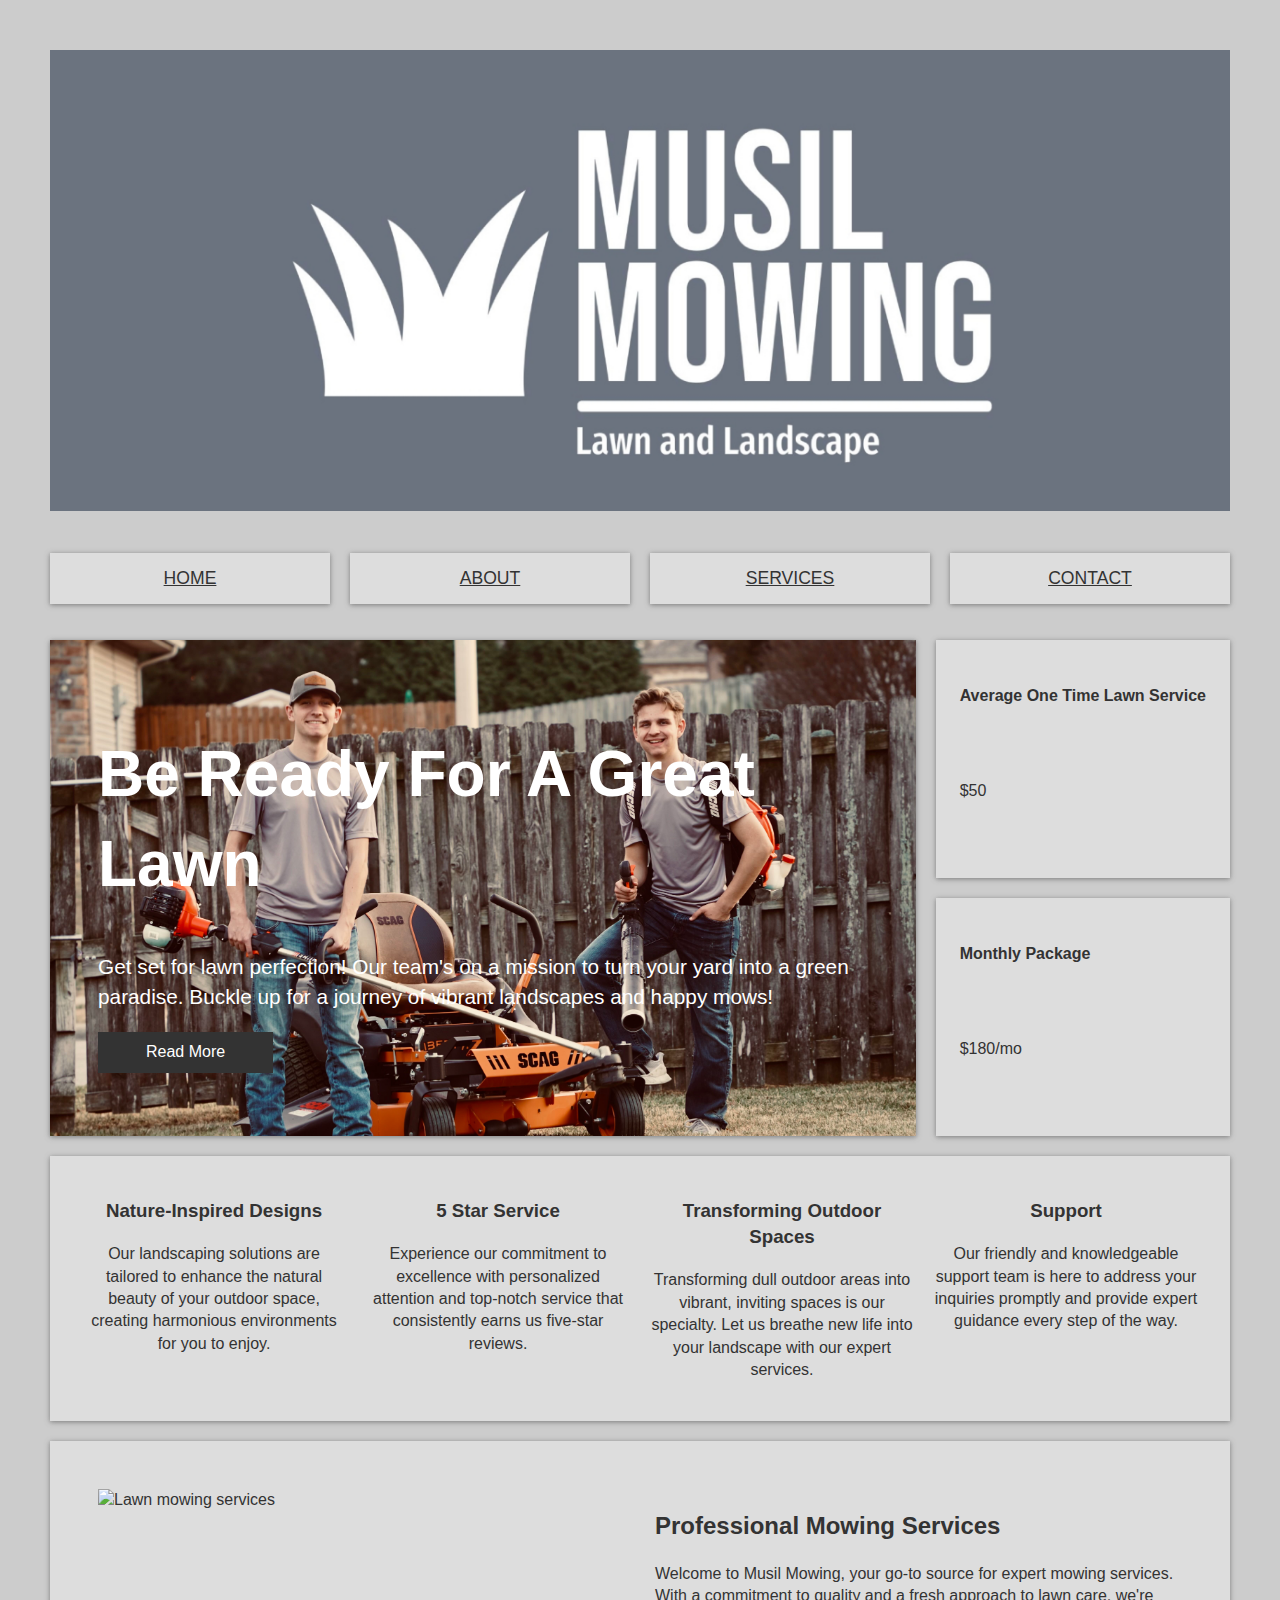
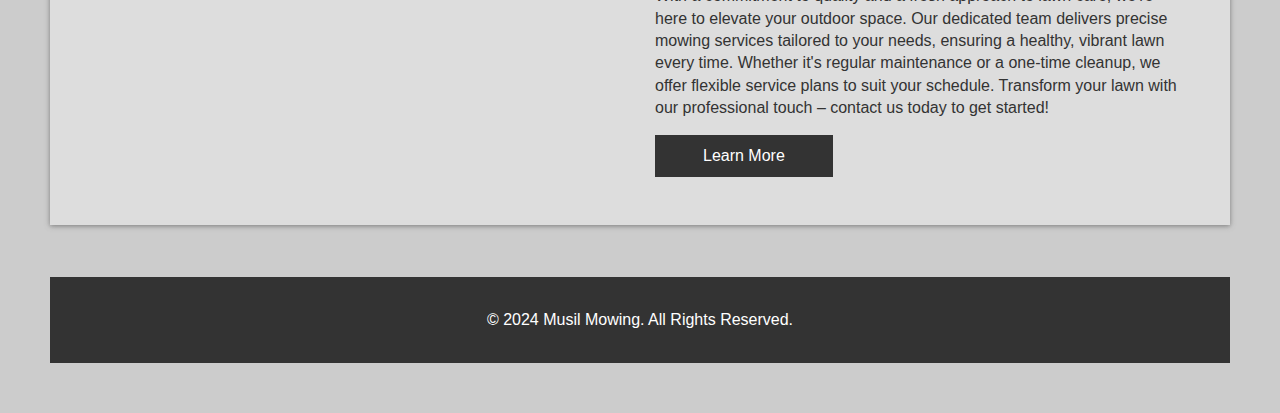
==== index.html @ 152cd3ea "better 2" ====
<!DOCTYPE html>
<html lang="en">

<head>
    <meta charset="UTF-8">
    <meta name="viewport" content="width=device-width, initial-scale=1.0">
    <title>Musil Mowing</title>
    <!-- Font Awesome for icons -->
    <script src="https://kit.fontawesome.com/f5851cfa09.js" crossorigin="anonymous"></script>
    <!-- Link to external stylesheet -->
    <link rel="stylesheet" href="styles.css">
</head>

<body>
    <div class="wrapper">
        <!-- Header Section with logo -->
        <header class="header">
            <img src="images/logo2.png" alt="Musil Mowing Logo">
        </header>

        <!-- Navigation Menu -->
        <nav class="main-nav">
            <ul>
                <li><a href="index.html">Home</a></li>
                <li><a href="About.html">About</a></li>
                <li><a href="services.html">Services</a></li>
                <li><a href="contacts.html">Contact</a></li>
            </ul>
        </nav>

        <!-- Top Section showcasing key content -->
        <section class="top-container">
            <header class="showcase">
                <h1>Be Ready For A Great Lawn</h1>
                <p>Get set for lawn perfection! Our team's on a mission to turn your yard into a green paradise. Buckle
                    up for a journey of vibrant landscapes and happy mows!</p>
                <a href="#" class="btn">Read More</a>
            </header>

            <!-- Price boxes -->
            <div class="top-box top-box-a">
                <h4>Average One Time Lawn Service</h4>
                <p class="price">$50</p>
            </div>
            <div class="top-box top-box-b">
                <h4>Monthly Package</h4>
                <p class="price">$180/mo</p>
            </div>
        </section>

        <!-- Service Highlight Boxes -->
        <section class="boxes">
            <div class="box">
                <i class="fa-solid fa-tree"></i>
                <h3>Nature-Inspired Designs</h3>
                <p>Our landscaping solutions are tailored to enhance the natural beauty of your outdoor space, creating
                    harmonious environments for you to enjoy.</p>
            </div>

            <div class="box">
                <i class="fa-solid fa-star"></i>
                <h3>5 Star Service</h3>
                <p>Experience our commitment to excellence with personalized attention and top-notch service that
                    consistently earns us five-star reviews.</p>
            </div>

            <div class="box">
                <i class="fa-solid fa-mountain-sun"></i>
                <h3>Transforming Outdoor Spaces</h3>
                <p>Transforming dull outdoor areas into vibrant, inviting spaces is our specialty. Let us breathe new
                    life into your landscape with our expert services.</p>
            </div>

            <div class="box">
                <i class="fa-solid fa-users"></i>
                <h3>Support</h3>
                <p>Our friendly and knowledgeable support team is here to address your inquiries promptly and provide
                    expert guidance every step of the way.</p>
            </div>
        </section>

        <!-- Information Section -->
        <section class="info">
            <img src="images/Lawn1.JPG" alt="Lawn mowing services">
            <div>
                <h2>Professional Mowing Services</h2>
                <p>Welcome to Musil Mowing, your go-to source for expert mowing services. With a commitment to quality
                    and a fresh approach to lawn care, we're here to elevate your outdoor space. Our dedicated team
                    delivers precise mowing services tailored to your needs, ensuring a healthy, vibrant lawn every
                    time. Whether it's regular maintenance or a one-time cleanup, we offer flexible service plans to
                    suit your schedule. Transform your lawn with our professional touch – contact us today to get
                    started!</p>
                <a href="#" class="btn">Learn More</a>
            </div>
        </section>

        <!-- Footer -->
        <footer>
            <p>&copy; 2024 Musil Mowing. All Rights Reserved.</p>
        </footer>
    </div>
</body>

</html>
---- styles.css ----
:root {
  --primary: #ddd;
  --dark: #333;
  --light: #fff;
  --shadow: 0 1px 5px rgba(104, 104, 104, 0.8);
}

html {
  box-sizing: border-box;
  font-family: Arial, Helvetica, sans-serif;
  color: var(--dark);
}

body {
  background: #ccc;
  margin: 0;
  padding: 50px;
  line-height: 1.4;
}

/* Buttons */
.btn {
  background-color: var(--dark);
  color: var(--light);
  padding: 0.6rem 3rem;
  text-decoration: none;
  border: 0;
  display: inline-block;
  text-align: center;
}

/* Wrapper for layouts */
.wrapper {
  display: grid;
  grid-gap: 20px;
  max-width: 1200px;
  margin: 0 auto;
}

/* Image settings */
img {
  max-width: 100%;
}

/* Main navigation */
.main-nav ul {
  display: grid;
  grid-gap: 20px;
  list-style: none;
  padding: 0;
  grid-template-columns: repeat(4, 1fr);
}

.main-nav a:hover {
  background-color: var(--dark);
  color: var(--light);
  text-decoration: none;
}

.main-nav a {
  background-color: var(--primary);
  display: block;
  padding: 0.8rem;
  text-align: center;
  color: var(--dark);
  text-transform: uppercase;
  font-size: 1.1rem;
  box-shadow: var(--shadow);
}

/* Top container for grid layout */
.top-container {
  display: grid;
  grid-gap: 20px;
  grid-template-areas:
    "showcases showcases top1"
    "showcases showcases top2";
}

/* Showcase area */
.showcase {
  grid-area: showcases;
  min-height: 400px;
  background-image: url(images/Brothers.JPG);
  background-size: cover;
  padding: 3rem;
  box-shadow: var(--shadow);
}

.showcase h1 {
  font-size: 4rem;
  color: var(--light);
}

.showcase p {
  font-size: 1.3rem;
  color: var(--light);
  margin-top: 10px;
}

/* Top boxes */
.top-box {
  background-color: var(--primary);
  display: grid;
  box-shadow: var(--shadow);
  padding: 1.5rem;
}

.top-box-a {
  grid-area: top1;
}

.top-box-b {
  grid-area: top2;
}

/* Boxes below top section */
.boxes {
  display: grid;
  grid-gap: 20px;
  grid-template-columns: repeat(auto-fit, minmax(200px, 1fr));
  background: var(--primary);
  text-align: center;
  padding: 1.5rem 2rem;
  box-shadow: var(--shadow);
}

.fa-solid {
  font-size: 4rem;
  color: green;
}

/* Info section */
.info {
  background: var(--primary);
  box-shadow: var(--shadow);
  display: grid;
  grid-gap: 30px;
  padding: 3rem;
  grid-template-columns: repeat(2, 1fr);
}

/* Footer */
footer {
  margin-top: 2rem;
  background: var(--dark);
  color: var(--light);
  text-align: center;
  padding: 1rem;
}

/* Socials on contact page */
.Socials {
  display: flex;
  justify-content: center;
  align-items: center;
  background-color: var(--primary);
  box-shadow: var(--shadow);
  padding: 20px;
  border-radius: 3rem;
  max-width: 300px;
  margin: 20px auto;
}

.Socials ul {
  display: flex;
  gap: 20px;
  list-style: none;
  padding: 0;
}

.Socials .fa-brands {
  color: green;
  font-size: 2.5rem;
}

.Socials a {
  display: flex;
  justify-content: center;
  align-items: center;
  text-decoration: none;
}

.Socials a:hover {
  color: #333;
  transition: color 0.3s ease-in-out;
}

.icons {
  list-style: none;
  position: relative;
  right: 4%;
}

.contactL li {
  list-style: none;
  text-align: center;
  background-color: var(--primary);
  box-shadow: var(--shadow);
  padding: 10px;
}

/* Map section */
.map {
  display: grid;
  box-shadow: var(--shadow);
  max-width: 200%;
  height: auto;
  float: right;
}

/* Services page cards */
.services {
  padding: 2rem;
  background: var(--primary);
  text-align: center;
  max-width: 1200px;
  margin: 0 auto;
  border-radius: 10px;
}

.service-card {
  background: var(--light);
  border: 1px solid var(--dark);
  /* border-radius: 10px; */
  padding: 1.5rem;
  margin: 1rem 0;
  box-shadow: var(--shadow);
  transition: transform 0.3s;
  display: inline-block;
  width: calc(33% - 2rem);
  vertical-align: top;
}

.service-card:hover {
  transform: translateY(-5px);
}

.service-card i {
  font-size: 2rem;
  color: green;
  margin-bottom: 0.5rem;
}

/* Responsive Adjustments */
@media (max-width: 900px) {
  .service-card {
    width: calc(50% - 2rem);
  }
}

@media (max-width: 600px) {
  .service-card {
    width: calc(100% - 2rem);
  }
}

@media (max-width: 700px) {
  .top-container {
    grid-template-areas:
      "showcases showcases"
      "top1 top2";
  }

  .main-nav ul {
    grid-template-columns: 1fr;
  }

  .info .btn {
    display: block;
    margin: auto;
    text-align: center;
  }
}

@media (max-width: 500px) {
  .top-container {
    grid-template-areas:
      "showcases"
      "top1"
      "top2";
  }

  .Socials .fa-brands {
    font-size: 2rem;
  }
}
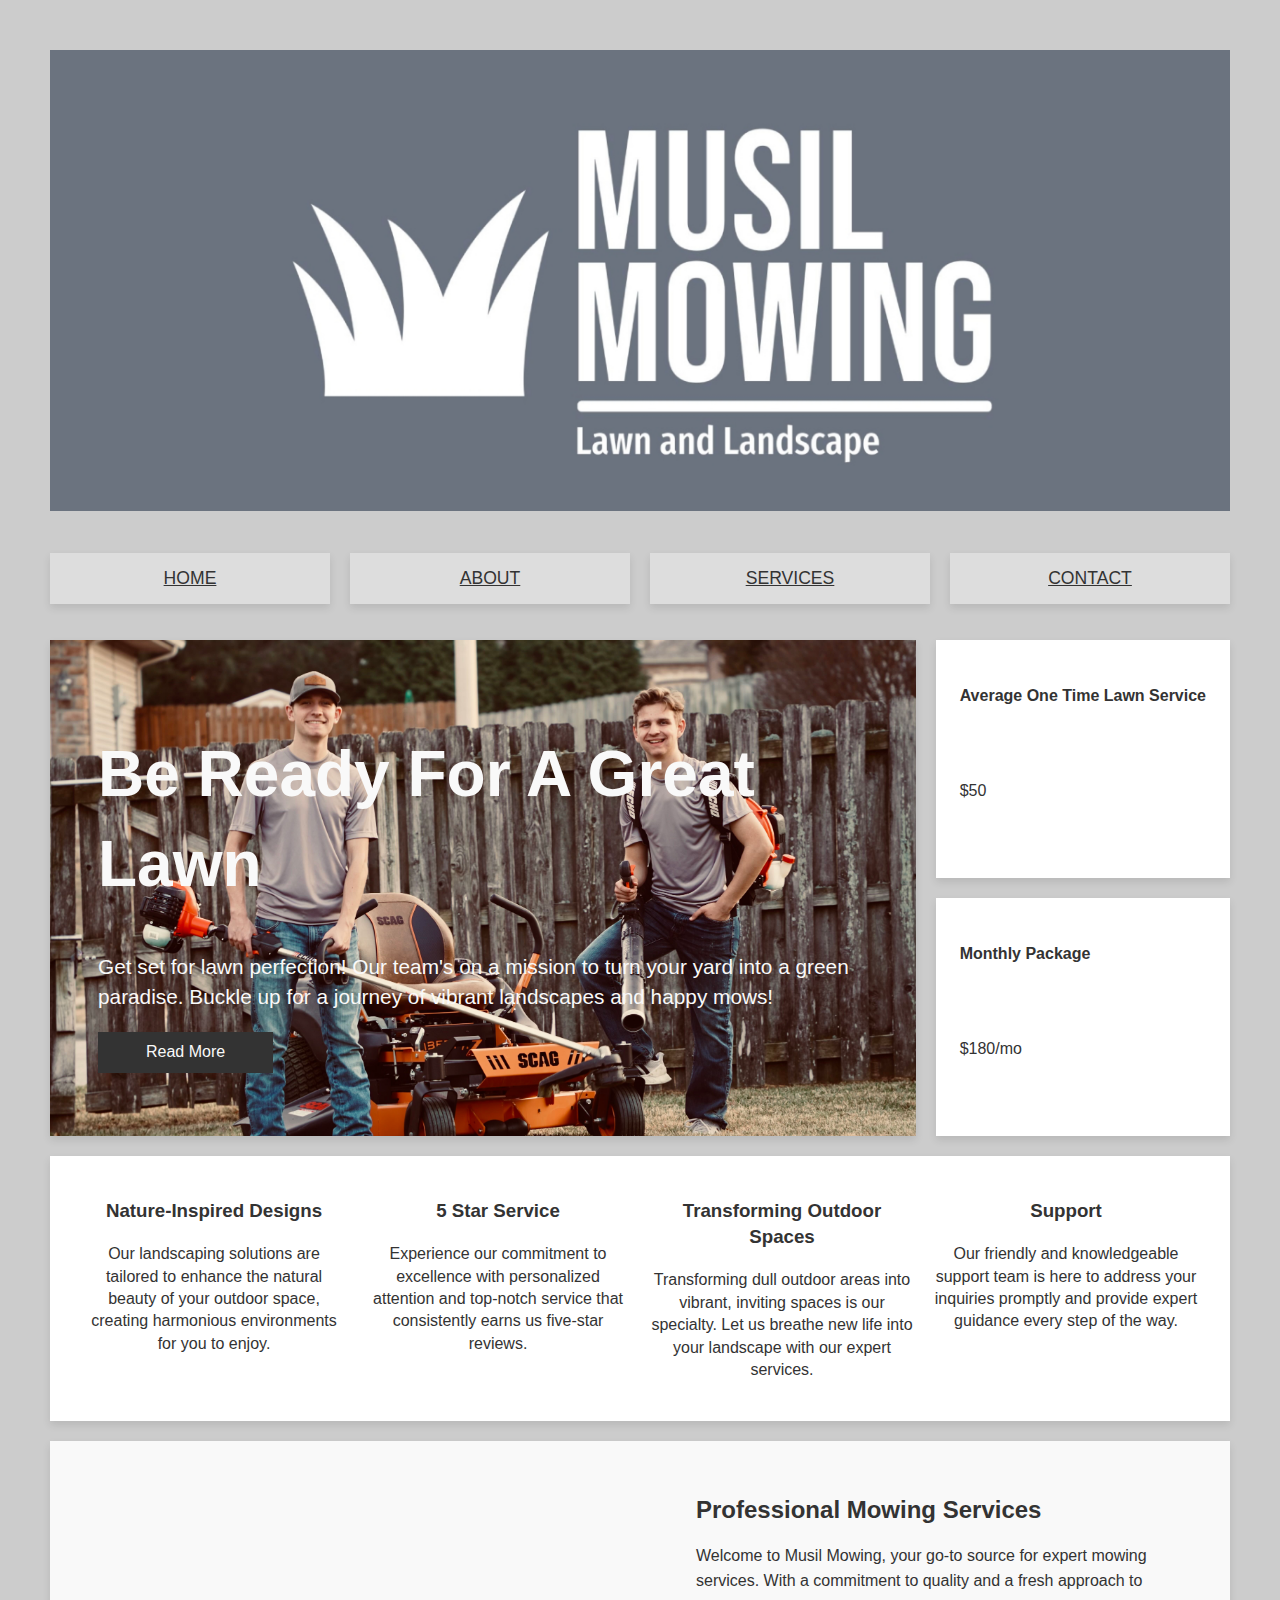
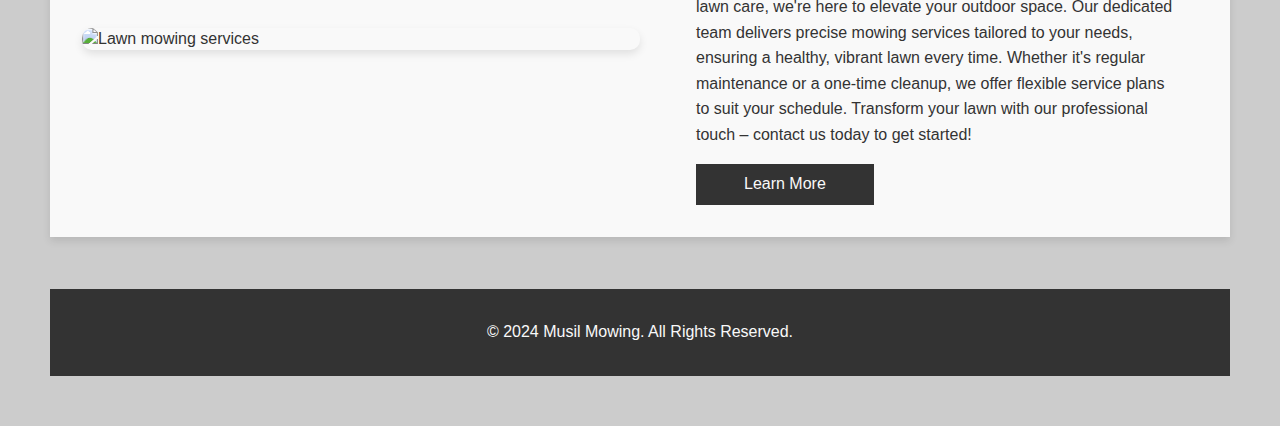
==== commit a589ec27: "static final" ====
--- a/index.html
+++ b/index.html
@@ -9,6 +9,72 @@
     <script src="https://kit.fontawesome.com/f5851cfa09.js" crossorigin="anonymous"></script>
     <!-- Link to external stylesheet -->
     <link rel="stylesheet" href="styles.css">
+    <style>
+        /* Global Styles */
+
+
+        body {
+            font-family: Arial, sans-serif;
+        }
+
+        .wrapper {
+            max-width: 1200px;
+            margin: 0 auto;
+        }
+
+
+        /* Info Section Styling */
+        .info {
+            display: flex;
+            align-items: center;
+            padding: 2rem;
+            background-color: var(--light);
+            gap: 2rem;
+        }
+
+        .info img {
+            width: 50%;
+            border-radius: 10px;
+            box-shadow: 0 4px 8px rgba(0, 0, 0, 0.1);
+        }
+
+        .info div {
+            flex: 1;
+            padding: 0 1.5rem;
+        }
+
+        .info h2 {
+            margin-bottom: 1rem;
+            color: var(--dark);
+        }
+
+        .info p {
+            line-height: 1.6;
+            color: var(--dark);
+        }
+
+        /* Button Styling */
+
+
+
+
+        /* Responsive Design */
+        @media (max-width: 768px) {
+            .info {
+                flex-direction: column;
+                text-align: center;
+            }
+
+            .info img {
+                width: 100%;
+                margin-bottom: 1rem;
+            }
+
+            .info div {
+                padding: 0;
+            }
+        }
+    </style>
 </head>
 
 <body>
@@ -34,7 +100,7 @@
                 <h1>Be Ready For A Great Lawn</h1>
                 <p>Get set for lawn perfection! Our team's on a mission to turn your yard into a green paradise. Buckle
                     up for a journey of vibrant landscapes and happy mows!</p>
-                <a href="#" class="btn">Read More</a>
+                <a href="About.html" class="btn">Read More</a>
             </header>
 
             <!-- Price boxes -->
@@ -90,7 +156,7 @@
                     time. Whether it's regular maintenance or a one-time cleanup, we offer flexible service plans to
                     suit your schedule. Transform your lawn with our professional touch – contact us today to get
                     started!</p>
-                <a href="#" class="btn">Learn More</a>
+                <a href="services.html" class="btn">Learn More</a>
             </div>
         </section>
 
--- a/styles.css
+++ b/styles.css
@@ -1,8 +1,8 @@
 :root {
-  --primary: #ddd;
+  --light: #f9f9f9;
   --dark: #333;
-  --light: #fff;
-  --shadow: 0 1px 5px rgba(104, 104, 104, 0.8);
+  --primary: white;
+  --shadow: 0 4px 8px rgba(0, 0, 0, 0.1);
 }
 
 html {
@@ -49,6 +49,7 @@
   list-style: none;
   padding: 0;
   grid-template-columns: repeat(4, 1fr);
+  
 }
 
 .main-nav a:hover {
@@ -58,7 +59,7 @@
 }
 
 .main-nav a {
-  background-color: var(--primary);
+  background-color: #dddddd;
   display: block;
   padding: 0.8rem;
   text-align: center;
